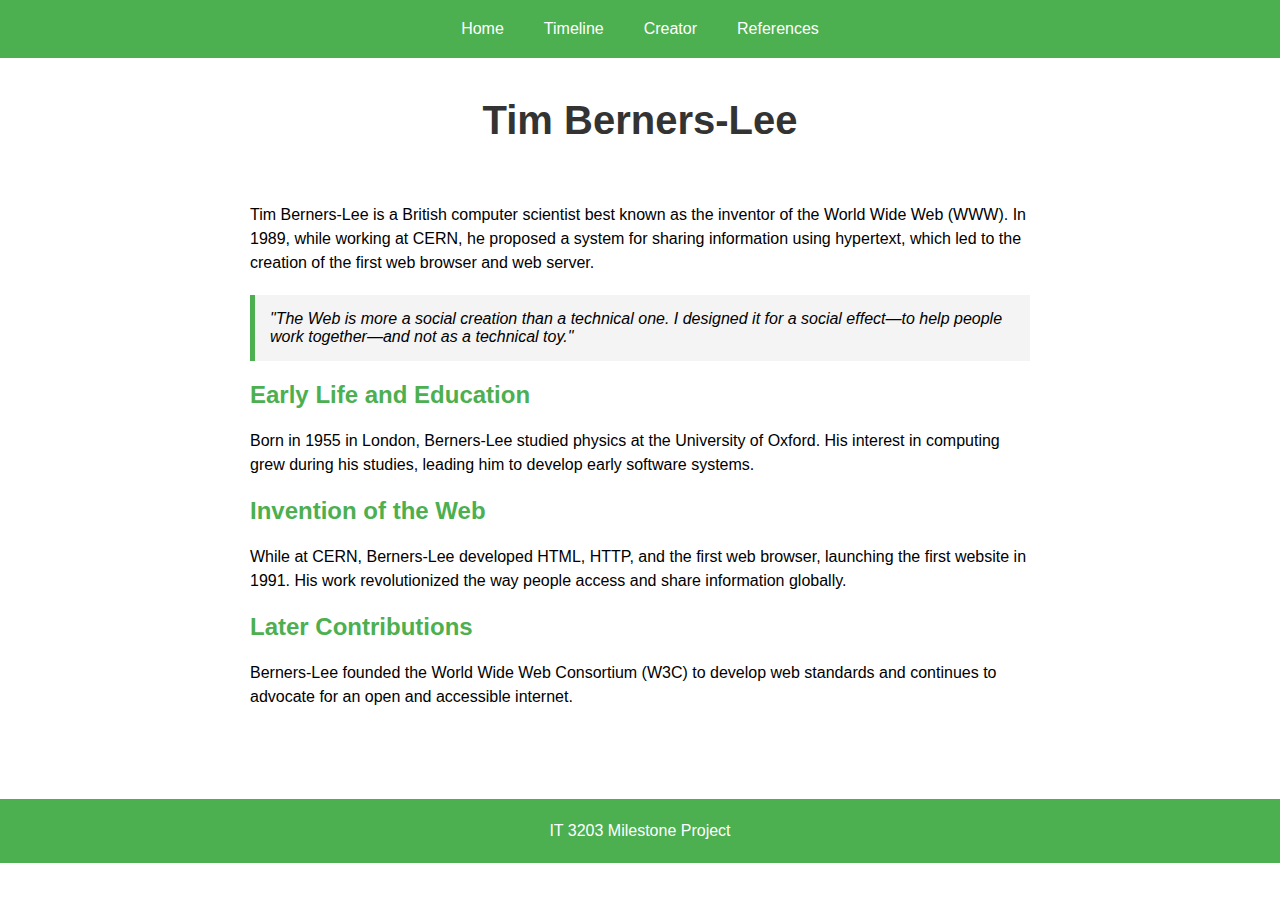
==== creator.html @ 90d31b59 "Update" ====
<!DOCTYPE html>
<html lang="en">
<head>
    <meta charset="UTF-8">
    <meta name="viewport" content="width=device-width, initial-scale=1.0">
    <title>WWW - Creator</title>
    <link rel="stylesheet" href="styles.css">
</head>
<body>
    <!-- Navigation Menu -->
    <nav>
        <ul class="nav-menu">
            <li><a href="index.html">Home</a></li>
            <li><a href="timeline.html">Timeline</a></li>
            <li><a href="creator.html">Creator</a></li>
            <li><a href="references.html">References</a></li>
        </ul>
    </nav>

    <div class="content">
        <h1>Tim Berners-Lee</h1>
        <div class="section">
            <p>Tim Berners-Lee is a British computer scientist best known as the inventor of the World Wide Web (WWW). 
            In 1989, while working at CERN, he proposed a system for sharing information using hypertext, which led to the creation of the first web browser and web server.</p>
            
            <div class="quote">
                "The Web is more a social creation than a technical one. I designed it for a social effect—to help people work together—and not as a technical toy."
            </div>
        
            <h2>Early Life and Education</h2>
            <p>Born in 1955 in London, Berners-Lee studied physics at the University of Oxford. 
            His interest in computing grew during his studies, leading him to develop early software systems.</p>

            <h2>Invention of the Web</h2>
            <p>While at CERN, Berners-Lee developed HTML, HTTP, and the first web browser, launching the first website in 1991. 
            His work revolutionized the way people access and share information globally.</p>

            <h2>Later Contributions</h2>
            <p>Berners-Lee founded the World Wide Web Consortium (W3C) to develop web standards and continues to advocate for an open and accessible internet.</p>
        </div>
    </div>

    <footer>
        <p>IT 3203 Milestone Project</p>
    </footer>
</body>
</html>
---- styles.css ----
/* Basic reset */
* {
    margin: 0;

}

body::before {
    content: '';
    position: absolute;
    top: 0;
    left: 0;
    width: 100%;
    height: 100%;
    background-color: rgba(255, 255, 255, 0.7); /* White overlay with 70% opacity */
    z-index: -1; /* Place behind the content */
}

/* Element selector for body */
body {
    font-family: Arial, sans-serif;
    margin: 0;
    padding: 0;
    background-image: url('images/background.jpg'); /* Your image path */
    background-size: cover; /* Cover the entire viewport */
    background-position: center; /* Center the image */
    background-attachment: fixed; /* Keep the background fixed while scrolling */
    background-repeat: no-repeat;
    position: relative;
}

/* Class selector for navigation menu */
.nav-menu {
    background-color: #4CAF50;
    padding: 20px;
    list-style-type: none;
    display: flex;
    justify-content: center;
}

.nav-menu li {
    margin: 0 20px;
}

/* Pseudo-class selector for link hover */
.nav-menu a:hover {
    color: white;
    text-decoration: underline;
}

.nav-menu a {
    color: white;
    text-decoration: none;
}

/* Main content area */
.content {
    padding: 20px;
    text-align: left;
}

.quote {
    font-style: italic;
    background-color: #f4f4f4;
    padding: 15px;
    border-left: 5px solid #4CAF50;
    margin: 20px 0;
}

/* Headings */
h1 {
    color: #333;
    text-align: center;
    margin-bottom: 30px;
}

h2 {
    color: #4CAF50;
    margin: 20px 0;
}

/* Sections */
.section {
    padding: 10px;
    margin-bottom: 10px;
    position: relative;
    background-color: rgba(255, 255, 255, 0.8); 
}

/* Images */
.main-image {
    object-fit: cover;
    width: 100vh;
    position: relative;
    left: 15%;
    padding-top: 10px;
}

/* Tables */
table {
    width: 100%;
    border-collapse: collapse;
    margin: 20px 0;
}

th, td {
    border: 1px solid #ddd;
    padding: 10px;
    text-align: left;
}

th {
    background-color: #4CAF50;
    color: white;
}

/* Lists */

ul ul {
    margin-left: 40px;
}

.subject {
   width: 300px;
   height: 200px;
   margin: 0 auto;
   background-color: deeppink;
}
 
.content {
    width: 75%;
    max-width: 800px;
    margin: 0 auto;
}
 
p,h1 {
    font-family: Helvetica, sans-serif;
}
 
h1 {
    padding: 20px 0;
    font-size: 2.5rem;
}
 
p {
    line-height: 1.5;
}

.left {
    left: 0;
}

.right {
    left: 50%;
}
 /* For the tutorial I use slightly different colors, but you get the idea. */

.events::after {
    content: '';
    position: absolute;
    width: 4px;
    background-color: black;
    top: 3em;
    bottom: 0;
    left: 50%;
    margin-left: -1px;
}

.marker {
    position: absolute;
    border-radius: 50%;
    left: 50%;
    transform: translateX(-50%);
    z-index: 1;
    fill: magenta;
}

.event_one .marker { fill: yellow; top: 5em; }
.event_two .marker { fill: red; top: 15em;}
.event_three .marker { fill: green; top: 25em; }
.event_four .marker { fill: orange; top: 35em; }



.content time {
  font-family: concourse_4, Helvetica, sans-serif;
}
.events { 
    margin: 0.5em;
    position: relative;
}

/* Footer */
footer {
    background-color: #4CAF50;
    color: white;
    text-align: center;
    padding: 20px;
    margin-top: 50px;
}


  /* .animation {
    view-timeline-name: --subjectReveal;
    animation-timeline: --subjectReveal;
  
    animation-name: appear;
    animation-fill-mode: both;
    animation-duration: 1ms; 
  }
  
  @keyframes appear {
    from {
      opacity: 0;
      transform: scaleX(0);
    }
  
    to {
      opacity: 1;
      transform: scaleX(1);
    }
  }
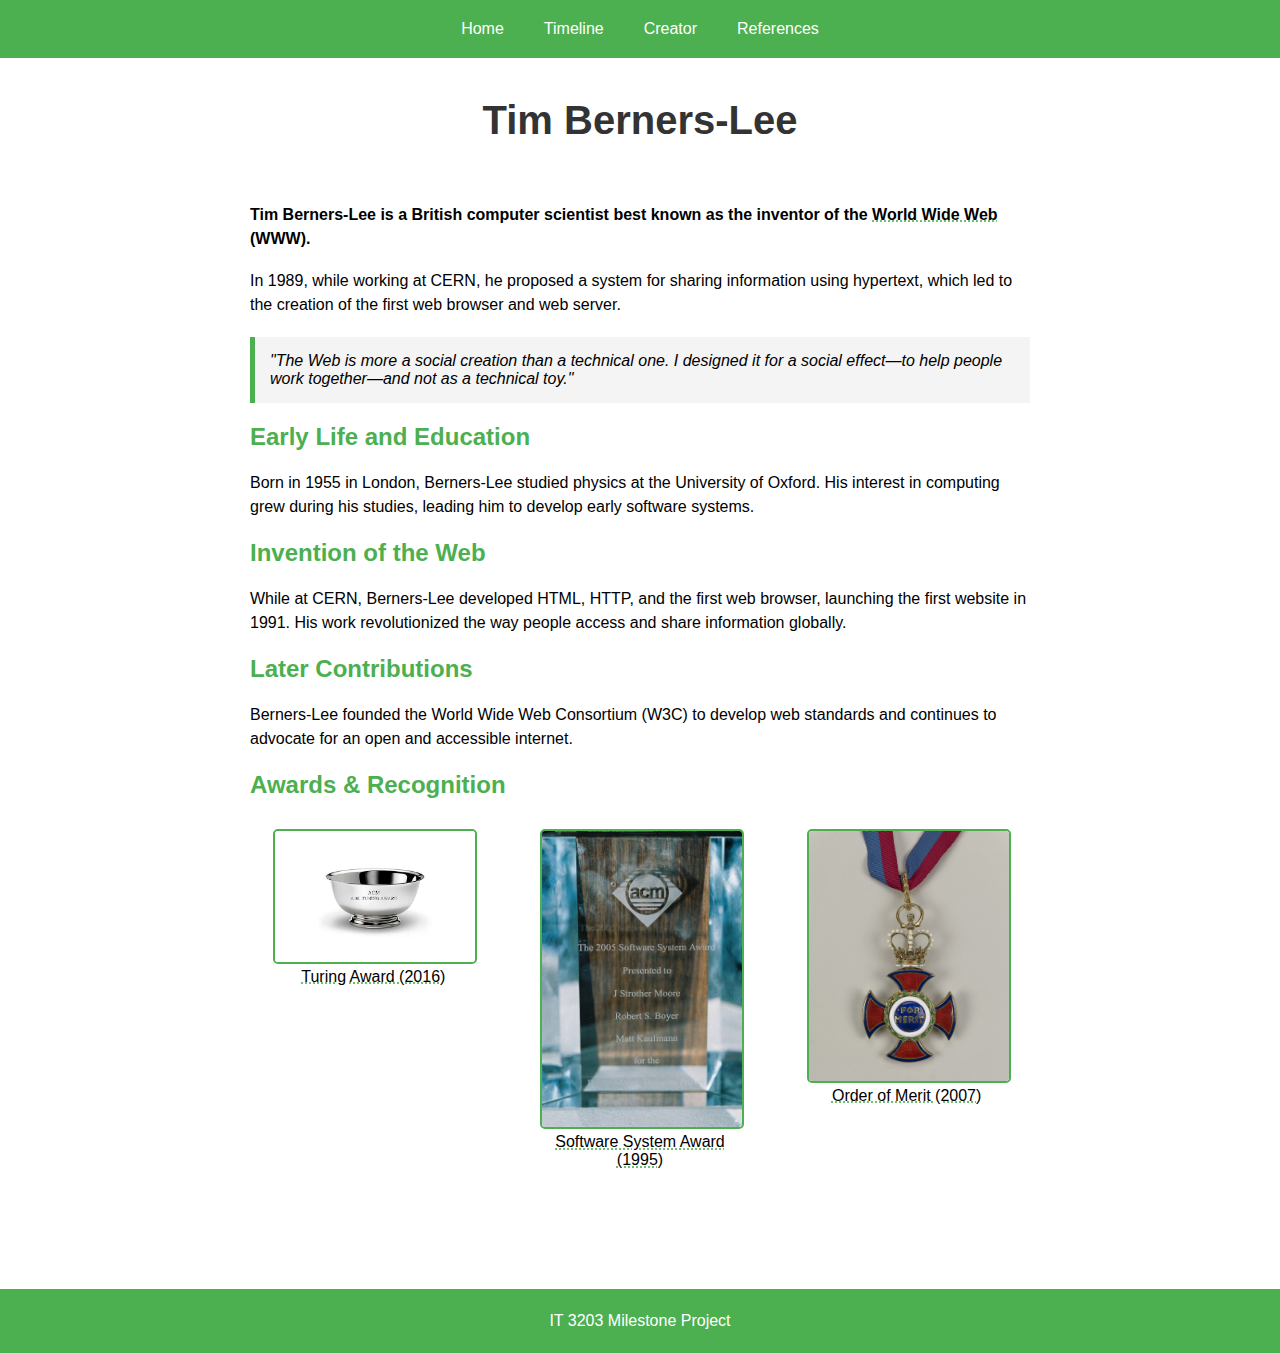
==== commit 353fa9f9: "Updated for Project Milestone #1" ====
--- a/creator.html
+++ b/creator.html
@@ -7,7 +7,7 @@
     <link rel="stylesheet" href="styles.css">
 </head>
 <body>
-    <!-- Navigation Menu -->
+    <!-- Nav Menu -->
     <nav>
         <ul class="nav-menu">
             <li><a href="index.html">Home</a></li>
@@ -19,9 +19,14 @@
 
     <div class="content">
         <h1>Tim Berners-Lee</h1>
+
+        <!-- Biography section -->
         <div class="section">
-            <p>Tim Berners-Lee is a British computer scientist best known as the inventor of the World Wide Web (WWW). 
-            In 1989, while working at CERN, he proposed a system for sharing information using hypertext, which led to the creation of the first web browser and web server.</p>
+            <p><b>Tim Berners-Lee is a British computer scientist best known as the inventor of the 
+                <span class="tooltip">World Wide Web
+                  <span class="tooltip-text">A system of interlinked web pages accessed via the internet</span>
+                </span> (WWW).</b></p>
+            <br><p>In 1989, while working at CERN, he proposed a system for sharing information using hypertext, which led to the creation of the first web browser and web server.</p>
             
             <div class="quote">
                 "The Web is more a social creation than a technical one. I designed it for a social effect—to help people work together—and not as a technical toy."
@@ -37,9 +42,33 @@
 
             <h2>Later Contributions</h2>
             <p>Berners-Lee founded the World Wide Web Consortium (W3C) to develop web standards and continues to advocate for an open and accessible internet.</p>
+
+            <h2>Awards & Recognition</h2>
+            <div class="awards-container">
+                <div class="award-item">
+                    <img src="images/award1.png" alt="Turing Award">
+                    <span class="tooltip">Turing Award (2016)
+                        <span class="tooltip-text">Often referred as the "Nobel Prize of Computing"</span>
+                    </span>
+                </div>
+                <div class="award-item">
+                    <img src="images/award3.png" alt="Software System Award">
+                    <span class="tooltip">Software System Award (1995)
+                        <span class="tooltip-text">The Software System Award recognizes outstanding software systems that have had a lasting impact on computing.</span>
+                    </span>
+                </div>
+                <div class="award-item">
+                    <img src="images/award2.png" alt="Order of Merit">
+                    <span class="tooltip">Order of Merit (2007)
+                        <span class="tooltip-text">Granted by the English Crown to Commonwealth members for advancing arts, learning, literature, science, or other fields.</span>
+                    </span>
+                </div>
+            </div>
+
         </div>
     </div>
-
+    
+    <!-- Footer -->
     <footer>
         <p>IT 3203 Milestone Project</p>
     </footer>
--- a/styles.css
+++ b/styles.css
@@ -1,9 +1,9 @@
-/* Basic reset */
+/* Margin Reset at every load */
 * {
     margin: 0;
-
-}
-
+}
+
+/* Background for the text placed behind content  */
 body::before {
     content: '';
     position: absolute;
@@ -11,24 +11,25 @@
     left: 0;
     width: 100%;
     height: 100%;
-    background-color: rgba(255, 255, 255, 0.7); /* White overlay with 70% opacity */
-    z-index: -1; /* Place behind the content */
-}
-
-/* Element selector for body */
+    background-color: rgba(255, 255, 255, 0.7);
+    /* Property that places the background behind text */ 
+    z-index: -1;
+}
+
+/* Background image & font selection */
 body {
     font-family: Arial, sans-serif;
     margin: 0;
     padding: 0;
-    background-image: url('images/background.jpg'); /* Your image path */
-    background-size: cover; /* Cover the entire viewport */
-    background-position: center; /* Center the image */
-    background-attachment: fixed; /* Keep the background fixed while scrolling */
+    background-image: url('images/background.jpg');
+    background-size: cover;
+    background-position: center;
+    background-attachment: fixed;
     background-repeat: no-repeat;
     position: relative;
 }
 
-/* Class selector for navigation menu */
+/* Nav menu */
 .nav-menu {
     background-color: #4CAF50;
     padding: 20px;
@@ -41,7 +42,7 @@
     margin: 0 20px;
 }
 
-/* Pseudo-class selector for link hover */
+/* Pseudo-class for link hover */
 .nav-menu a:hover {
     color: white;
     text-decoration: underline;
@@ -52,12 +53,16 @@
     text-decoration: none;
 }
 
-/* Main content area */
+/* Content area */
 .content {
     padding: 20px;
     text-align: left;
-}
-
+    width: 75%;
+    max-width: 800px;
+    margin: 0 auto;
+}
+
+/* Quote Element */
 .quote {
     font-style: italic;
     background-color: #f4f4f4;
@@ -65,12 +70,19 @@
     border-left: 5px solid #4CAF50;
     margin: 20px 0;
 }
-
-/* Headings */
+ 
+p {
+    line-height: 1.5;
+    font-family: Helvetica, sans-serif;
+}
+
 h1 {
+    font-family: Helvetica, sans-serif;
     color: #333;
     text-align: center;
     margin-bottom: 30px;
+    padding: 20px 0;
+    font-size: 2.5rem;
 }
 
 h2 {
@@ -86,16 +98,16 @@
     background-color: rgba(255, 255, 255, 0.8); 
 }
 
-/* Images */
+/* Image at index.html */
 .main-image {
     object-fit: cover;
     width: 100vh;
     position: relative;
-    left: 15%;
+    left: -15%;
     padding-top: 10px;
 }
 
-/* Tables */
+
 table {
     width: 100%;
     border-collapse: collapse;
@@ -113,80 +125,162 @@
     color: white;
 }
 
-/* Lists */
-
 ul ul {
     margin-left: 40px;
 }
 
-.subject {
-   width: 300px;
-   height: 200px;
-   margin: 0 auto;
-   background-color: deeppink;
-}
- 
-.content {
-    width: 75%;
-    max-width: 800px;
+/* Timeline container */
+.timeline {
+    position: relative;
+    max-width: 1200px;
     margin: 0 auto;
-}
- 
-p,h1 {
-    font-family: Helvetica, sans-serif;
-}
- 
-h1 {
-    padding: 20px 0;
-    font-size: 2.5rem;
-}
- 
-p {
-    line-height: 1.5;
-}
-
+    padding: 40px 0;
+}
+
+/* Events container */
+.events {
+    position: relative;
+}
+
+/* Center line of timeline */
+.events::after {
+    content: '';
+    position: absolute;
+    width: 6px;
+    background-color: #4CAF50;
+    top: 0;
+    bottom: 0;
+    left: 50%;
+    margin-left: -3px;
+}
+
+/* Event blocks */
+.event {
+    position: relative;
+    width: 50%;
+    margin-bottom: 70px;
+}
+
+/* Content styling */
+.event .content {
+    padding: 20px;
+    background-color: white;
+    position: relative;
+    border-radius: 6px;
+    box-shadow: 0 0 10px rgba(0, 0, 0, 0.1);
+    width: 100%;
+    width: auto;
+    box-sizing: border-box;
+}
+
+/* Time formatting */
+.event .content time {
+    display: block;
+    font-weight: bold;
+    font-size: 1.2em;
+    margin-bottom: 10px;
+    color: #4CAF50;
+}
+
+/* Event colors */
+.event_one .marker { background-color: #ffd700; }
+.event_two .marker { background-color: #ff5252; }
+.event_three .marker { background-color: #544caf; }
+.event_four .marker { background-color: #ff9800; }
+
+/* Left side events */
 .left {
     left: 0;
 }
 
+/* Right side events */
 .right {
     left: 50%;
 }
- /* For the tutorial I use slightly different colors, but you get the idea. */
-
-.events::after {
-    content: '';
-    position: absolute;
-    width: 4px;
-    background-color: black;
-    top: 3em;
-    bottom: 0;
-    left: 50%;
-    margin-left: -1px;
-}
-
+
+/* Create space between content and timeline */
+.left .content {
+    margin-right: 50px;
+}
+
+.right .content {
+    margin-left: 50px;
+}
+
+/* Circles */
 .marker {
     position: absolute;
+    width: 25px;
+    height: 25px;
     border-radius: 50%;
-    left: 50%;
-    transform: translateX(-50%);
+    top: 15px;
     z-index: 1;
-    fill: magenta;
-}
-
-.event_one .marker { fill: yellow; top: 5em; }
-.event_two .marker { fill: red; top: 15em;}
-.event_three .marker { fill: green; top: 25em; }
-.event_four .marker { fill: orange; top: 35em; }
-
-
-
-.content time {
-  font-family: concourse_4, Helvetica, sans-serif;
-}
-.events { 
-    margin: 0.5em;
-    position: relative;
+}
+
+.left .marker {
+    right: -12.5px;
+}
+
+.right .marker {
+    left: -12.5px;
+}
+
+/* Tooltip (on-hover message) */
+.tooltip {
+    text-decoration: underline;
+    text-decoration-style: dotted;
+    text-decoration-color: #4CAF50;
+    position: relative;
+    cursor: help;
+  }
+  
+  .tooltip .tooltip-text {
+    display: none;
+    background-color: #333;
+    color: white;
+    padding: 5px 10px;
+    border-radius: 4px;
+    position: absolute;
+    top: 100%;
+    left: 0;
+    width: 150px;
+    z-index: 1;
+  }
+  
+  .tooltip:hover .tooltip-text {
+    display: block;
+  }
+
+
+/* Awards */
+.awards-container {
+    display: flex;
+    justify-content: space-around;
+    flex-wrap: wrap;
+    margin: 30px 0;
+    gap: 20px;
+}
+
+.award-item {
+    text-align: center;
+    width: 200px;
+}
+
+.award-item img {
+    width: 100%;
+    height: auto;
+    border: 2px solid #4CAF50;
+    border-radius: 5px;
+    transition: transform 0.3s ease;
+}
+
+.award-item img:hover {
+    transform: scale(1.05);
+}
+
+.award-item p {
+    margin-top: 10px;
+    font-weight: bold;
 }
 
 /* Footer */
@@ -196,26 +290,4 @@
     text-align: center;
     padding: 20px;
     margin-top: 50px;
-}
-
-
-  /* .animation {
-    view-timeline-name: --subjectReveal;
-    animation-timeline: --subjectReveal;
-  
-    animation-name: appear;
-    animation-fill-mode: both;
-    animation-duration: 1ms; 
-  }
-  
-  @keyframes appear {
-    from {
-      opacity: 0;
-      transform: scaleX(0);
-    }
-  
-    to {
-      opacity: 1;
-      transform: scaleX(1);
-    }
-  }+}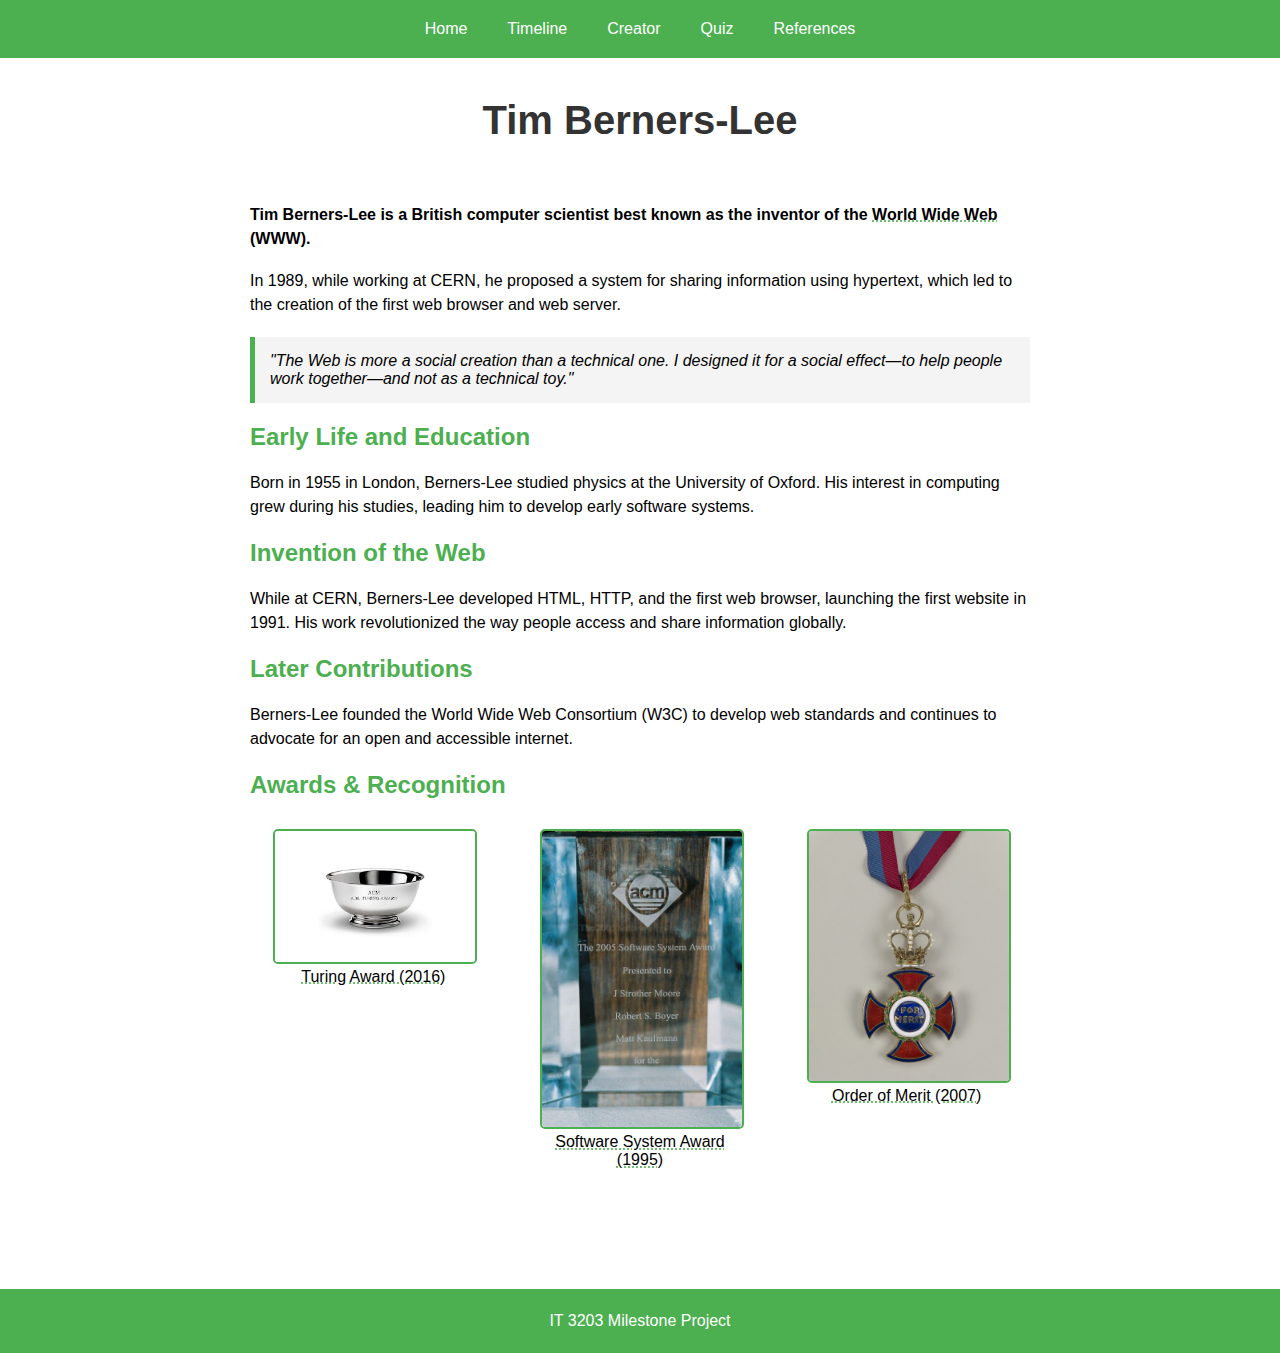
==== commit aa8835fd: "Project Milestone #2 Submission" ====
--- a/creator.html
+++ b/creator.html
@@ -13,6 +13,7 @@
             <li><a href="index.html">Home</a></li>
             <li><a href="timeline.html">Timeline</a></li>
             <li><a href="creator.html">Creator</a></li>
+            <li><a href="quiz.html">Quiz</a></li>
             <li><a href="references.html">References</a></li>
         </ul>
     </nav>
--- a/styles.css
+++ b/styles.css
@@ -1,9 +1,27 @@
+/* Media Query */
+@media (max-width: 600px) {
+    .nav-menu {
+        flex-direction: column;
+    }
+    
+    .content {
+        width: 95%;
+    }
+    
+    .main-image {
+        width: 100%;
+        left: 0;
+    }
+}
+
 /* Margin Reset at every load */
 * {
     margin: 0;
 }
 
-/* Background for the text placed behind content  */
+/* BACKGROUND */
+
+/* Background text placed behind content  */
 body::before {
     content: '';
     position: absolute;
@@ -16,7 +34,7 @@
     z-index: -1;
 }
 
-/* Background image & font selection */
+/* Background image & font */
 body {
     font-family: Arial, sans-serif;
     margin: 0;
@@ -29,7 +47,7 @@
     position: relative;
 }
 
-/* Nav menu */
+/* NAV */
 .nav-menu {
     background-color: #4CAF50;
     padding: 20px;
@@ -62,7 +80,7 @@
     margin: 0 auto;
 }
 
-/* Quote Element */
+/* QUOTES */
 .quote {
     font-style: italic;
     background-color: #f4f4f4;
@@ -90,7 +108,8 @@
     margin: 20px 0;
 }
 
-/* Sections */
+/* SECTIONS */
+
 .section {
     padding: 10px;
     margin-bottom: 10px;
@@ -98,7 +117,8 @@
     background-color: rgba(255, 255, 255, 0.8); 
 }
 
-/* Image at index.html */
+/* PLACEHOLDER IMAGE */
+
 .main-image {
     object-fit: cover;
     width: 100vh;
@@ -128,6 +148,8 @@
 ul ul {
     margin-left: 40px;
 }
+
+/* TIMELINE */
 
 /* Timeline container */
 .timeline {
@@ -252,7 +274,8 @@
   }
 
 
-/* Awards */
+/* AWARDS */
+
 .awards-container {
     display: flex;
     justify-content: space-around;
@@ -283,11 +306,95 @@
     font-weight: bold;
 }
 
-/* Footer */
+/* FOOTER */
 footer {
     background-color: #4CAF50;
     color: white;
     text-align: center;
     padding: 20px;
     margin-top: 50px;
+}
+
+/* QUIZ */
+
+/* Quiz container */
+.quiz-container {
+    background-color: white;
+    padding: 15px;
+    margin-bottom: 20px;
+    border: 1px solid #ddd;
+}
+
+/* Quiz question styling */
+.quiz-question {
+    margin-bottom: 15px;
+    padding: 10px;
+    background-color: #f9f9f9;
+    border-left: 3px solid #4CAF50;
+}
+
+/* Quiz options styling */
+.quiz-options {
+    margin-top: 10px;
+}
+
+/* Option label styling */
+.option-label {
+    display: block;
+    padding: 5px;
+    margin-bottom: 5px;
+    background-color: #f1f1f1;
+}
+
+/* Hover effect on options */
+.option-label:hover {
+    background-color: #e9e9e9;
+}
+
+/* Quiz button styling */
+.quiz-btn {
+    background-color: #4CAF50;
+    color: white;
+    border: none;
+    padding: 8px 15px;
+    margin-top: 15px;
+    cursor: pointer;
+}
+
+/* Button hover effect */
+.quiz-btn:hover {
+    background-color: #45a049;
+}
+
+/* Results container (hidden initially) */
+.results-container {
+    display: none;
+    margin-top: 15px;
+    padding: 10px;
+    background-color: #f9f9f9;
+    border: 1px solid #ddd;
+}
+
+/* Correct answer styling */
+.correct {
+    background-color: #dff0d8;
+    border-left: 3px solid #4CAF50;
+    padding: 10px;
+    margin-bottom: 10px;
+}
+
+/* Incorrect answer styling */
+.incorrect {
+    background-color: #f2dede;
+    border-left: 3px solid #d9534f;
+    padding: 10px;
+    margin-bottom: 10px;
+}
+
+/* Fill in the blank input styling */
+.fill-blank-input {
+    width: 100%;
+    padding: 5px;
+    border: 1px solid #ddd;
+    margin-top: 5px;
 }